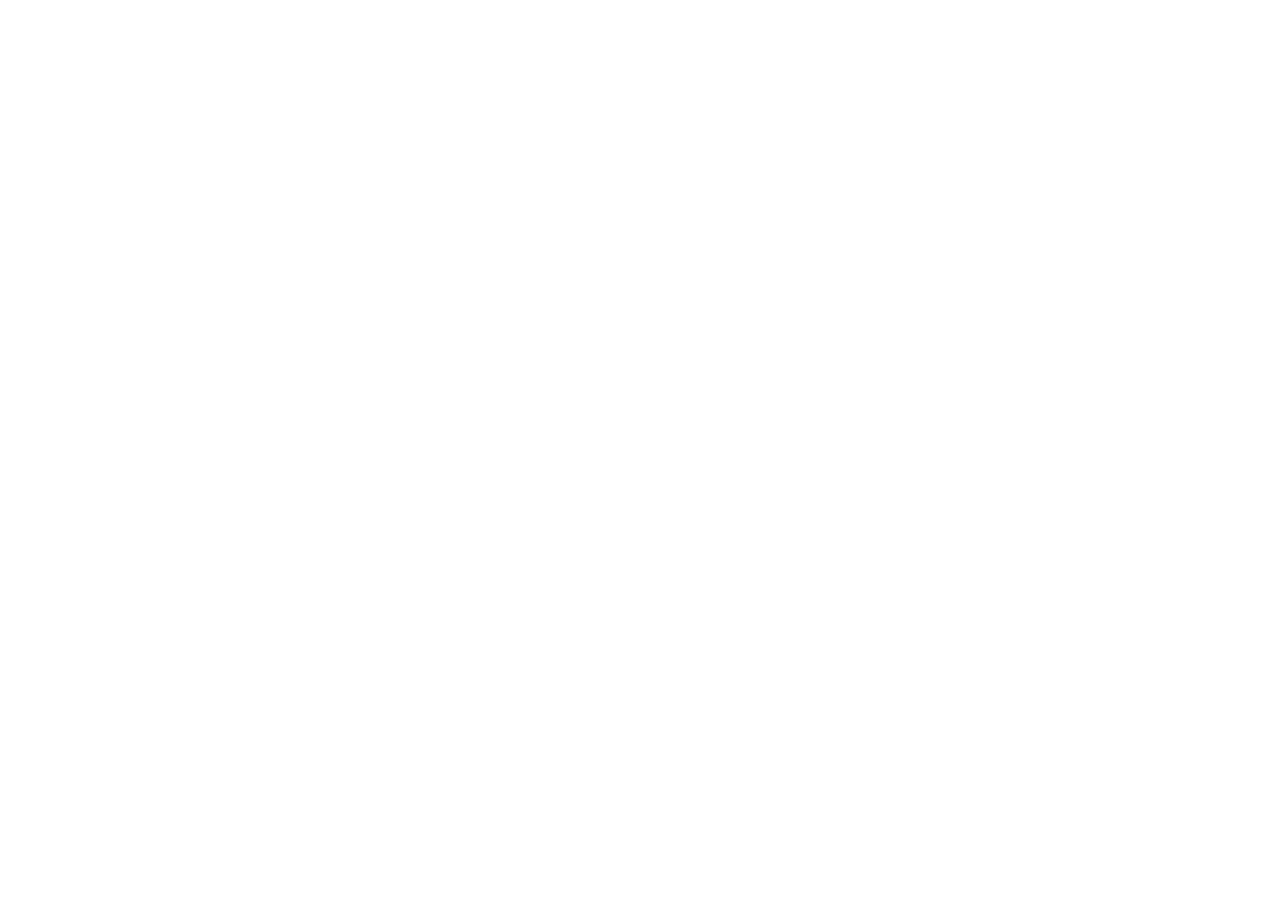
==== index.html @ fdd164a3 "Added bootstrap" ====
<!DOCTYPE html>
<html lang="en">
<head>
    <meta charset="UTF-8">
    <title>Calculator</title>
    <link rel="stylesheet" href="https://stackpath.bootstrapcdn.com/bootstrap/4.1.3/css/bootstrap.min.css">
</head>
<body>

</body>
</html>
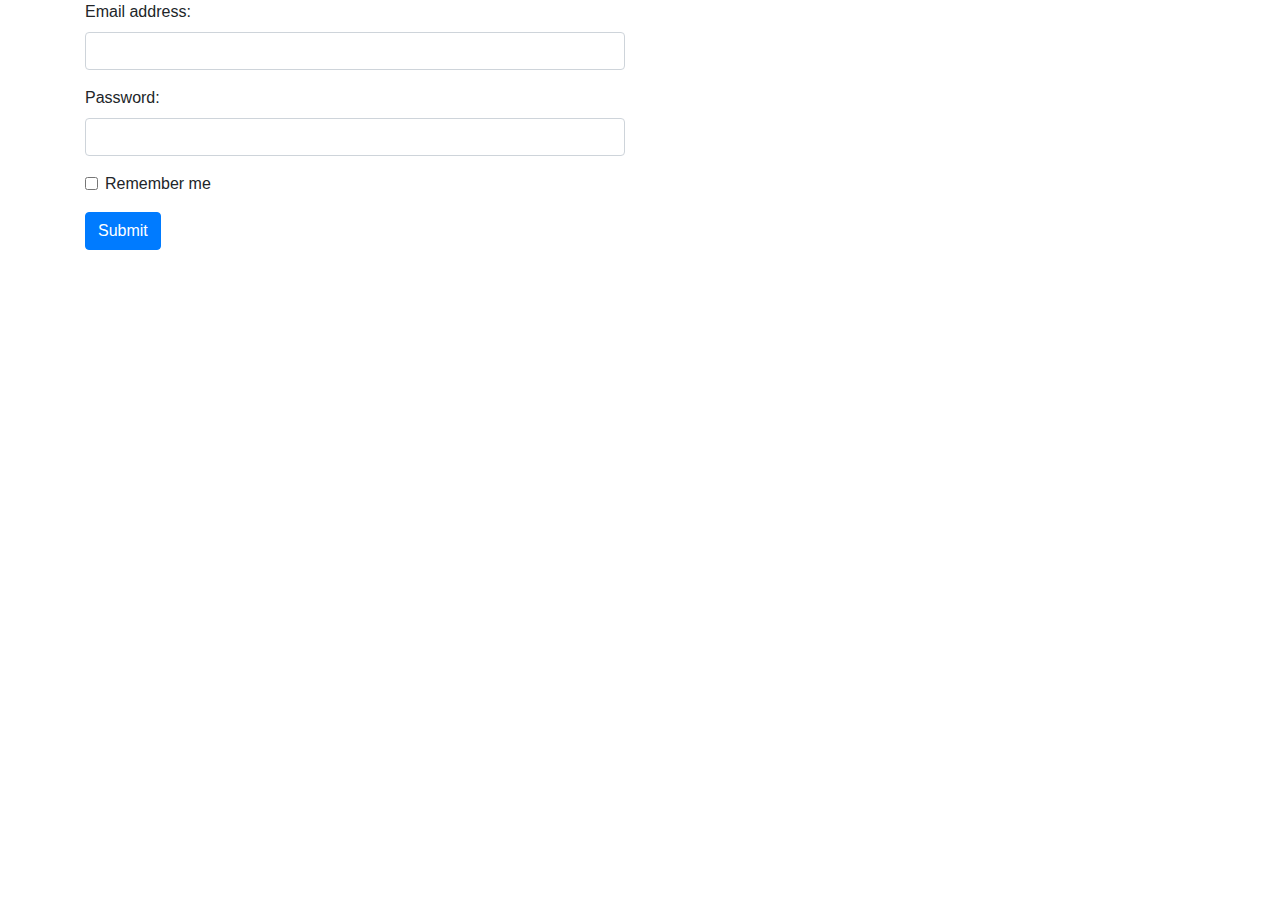
==== commit 78011666: "Added styles" ====
--- a/index.html
+++ b/index.html
@@ -4,8 +4,30 @@
     <meta charset="UTF-8">
     <title>Calculator</title>
     <link rel="stylesheet" href="https://stackpath.bootstrapcdn.com/bootstrap/4.1.3/css/bootstrap.min.css">
+    <link rel="stylesheet" href="css/dtyles.css">
 </head>
 <body>
-
+    <div class="container">
+        <div class="row">
+            <div class="col-12 col-md-6">
+                <form action="/action_page.php">
+                    <div class="form-group">
+                        <label for="email">Email address:</label>
+                        <input type="email" class="form-control" id="email">
+                    </div>
+                    <div class="form-group">
+                        <label for="pwd">Password:</label>
+                        <input type="password" class="form-control" id="pwd">
+                    </div>
+                    <div class="form-group form-check">
+                        <label class="form-check-label">
+                            <input class="form-check-input" type="checkbox"> Remember me
+                        </label>
+                    </div>
+                    <button type="submit" class="btn btn-primary">Submit</button>
+                </form>
+            </div>
+        </div>
+    </div>
 </body>
 </html>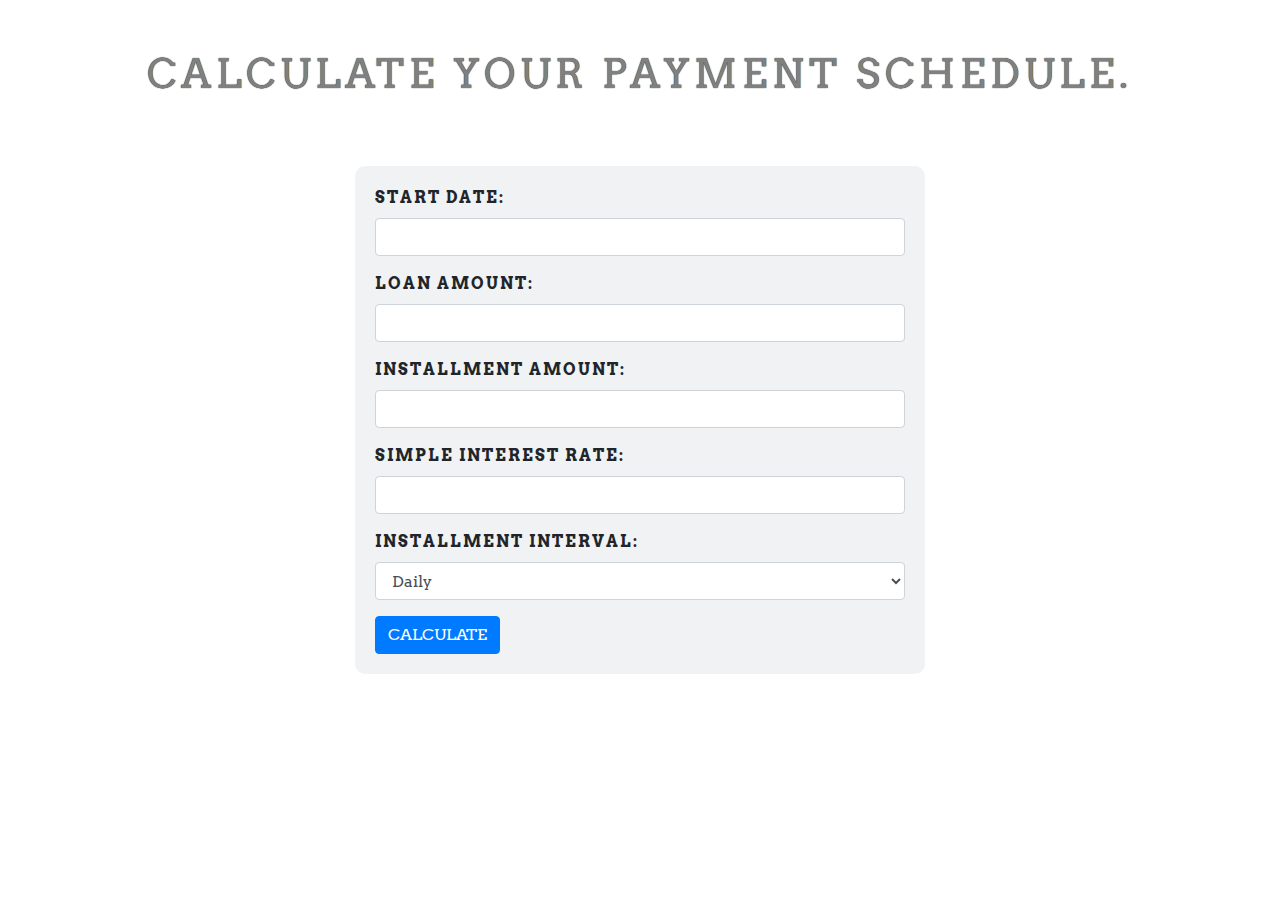
==== commit 51a72288: "Added styles" ====
--- a/index.html
+++ b/index.html
@@ -4,27 +4,44 @@
     <meta charset="UTF-8">
     <title>Calculator</title>
     <link rel="stylesheet" href="https://stackpath.bootstrapcdn.com/bootstrap/4.1.3/css/bootstrap.min.css">
-    <link rel="stylesheet" href="css/dtyles.css">
+    <style>
+        @import url('https://fonts.googleapis.com/css?family=Arvo:400,700');
+    </style>
+    <link rel="stylesheet" href="css/styles.css">
 </head>
 <body>
     <div class="container">
         <div class="row">
-            <div class="col-12 col-md-6">
-                <form action="/action_page.php">
+            <h1 class="col-12 text-center main-header">Calculate your payment schedule.</h1>
+        </div>
+        <div class="row form-wrapper">
+            <div class="col-12 col-md-6 form-box">
+                <form class="form">
                     <div class="form-group">
-                        <label for="email">Email address:</label>
-                        <input type="email" class="form-control" id="email">
+                        <label for="date">Start date:</label>
+                        <input type="text" class="form-control" id="date">
                     </div>
                     <div class="form-group">
-                        <label for="pwd">Password:</label>
-                        <input type="password" class="form-control" id="pwd">
+                        <label for="Loan_Amount">Loan Amount:</label>
+                        <input type="password" class="form-control" id="Loan_Amount">
                     </div>
-                    <div class="form-group form-check">
-                        <label class="form-check-label">
-                            <input class="form-check-input" type="checkbox"> Remember me
-                        </label>
+                    <div class="form-group">
+                        <label for="Installment_Amount">Installment Amount:</label>
+                        <input type="text" class="form-control" id="Installment_Amount">
                     </div>
-                    <button type="submit" class="btn btn-primary">Submit</button>
+                    <div class="form-group">
+                        <label for="Interest_Rate">Simple Interest Rate:</label>
+                        <input type="password" class="form-control" id="Interest_Rate">
+                    </div>
+                    <div class="form-group">
+                        <label for="inst_int">Installment Interval:</label>
+                        <select class="form-control" id="inst_int">
+                            <option value="Daily">Daily</option>
+                            <option value="Weekly">Weekly</option>
+                            <option value="Monthly">Monthly</option>
+                        </select>
+                    </div>
+                    <button type="submit" class="btn btn-primary">CALCULATE</button>
                 </form>
             </div>
         </div>
--- a/css/styles.css
+++ b/css/styles.css
@@ -0,0 +1,35 @@
+* {
+    font-family: 'Arvo', serif;
+    box-sizing: border-box;
+    padding: 0;
+    margin: 0;
+}
+
+
+.form-wrapper {
+    display: flex;
+    justify-content: center;
+    margin-top: 60px;
+}
+
+.form-box {
+    background: rgba(206,212,217,0.3);
+    padding: 20px;
+    border-radius: 10px;
+}
+
+.main-header {
+    margin-top: 50px;
+    text-transform: uppercase;
+    letter-spacing: 5px;
+    color: grey;
+    text-shadow: 0 0 1px black;
+}
+
+label {
+
+    text-transform: uppercase;
+    letter-spacing: 2px;
+    font-weight: bold;
+
+}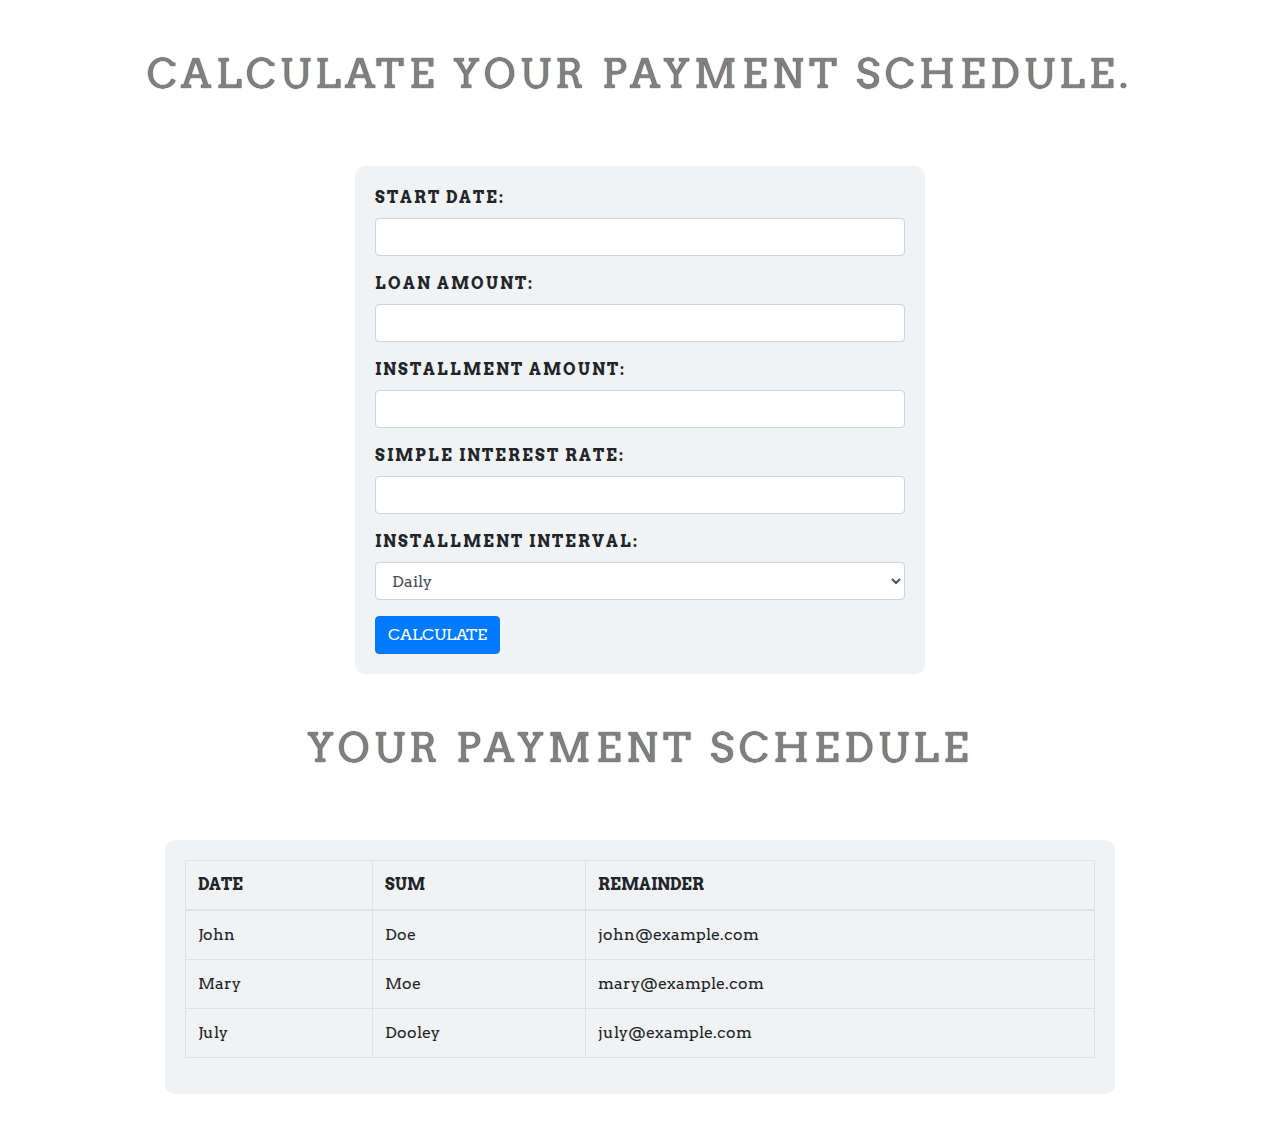
==== commit 55286725: "Added table for results" ====
--- a/index.html
+++ b/index.html
@@ -46,5 +46,40 @@
             </div>
         </div>
     </div>
+    <div class="container">
+        <div class="row">
+            <h1 class="col-12 text-center main-header">YOUR PAYMENT SCHEDULE</h1>
+        </div>
+        <div class="row table-wrapper">
+            <div class="col-12 col-md-10 table-box">
+                <table class="table table-bordered" id="main-taible">
+                    <thead>
+                    <tr>
+                        <th>DATE</th>
+                        <th>SUM</th>
+                        <th>REMAINDER</th>
+                    </tr>
+                    </thead>
+                    <tbody>
+                    <tr>
+                        <td>John</td>
+                        <td>Doe</td>
+                        <td>john@example.com</td>
+                    </tr>
+                    <tr>
+                        <td>Mary</td>
+                        <td>Moe</td>
+                        <td>mary@example.com</td>
+                    </tr>
+                    <tr>
+                        <td>July</td>
+                        <td>Dooley</td>
+                        <td>july@example.com</td>
+                    </tr>
+                    </tbody>
+                </table>
+            </div>
+            </div>
+        </div>
 </body>
 </html>--- a/css/styles.css
+++ b/css/styles.css
@@ -6,13 +6,17 @@
 }
 
 
-.form-wrapper {
+.form-wrapper, .table-wrapper {
     display: flex;
     justify-content: center;
     margin-top: 60px;
 }
 
-.form-box {
+.table-wrapper {
+    margin-bottom: 50px;
+}
+
+.form-box, .table-box {
     background: rgba(206,212,217,0.3);
     padding: 20px;
     border-radius: 10px;
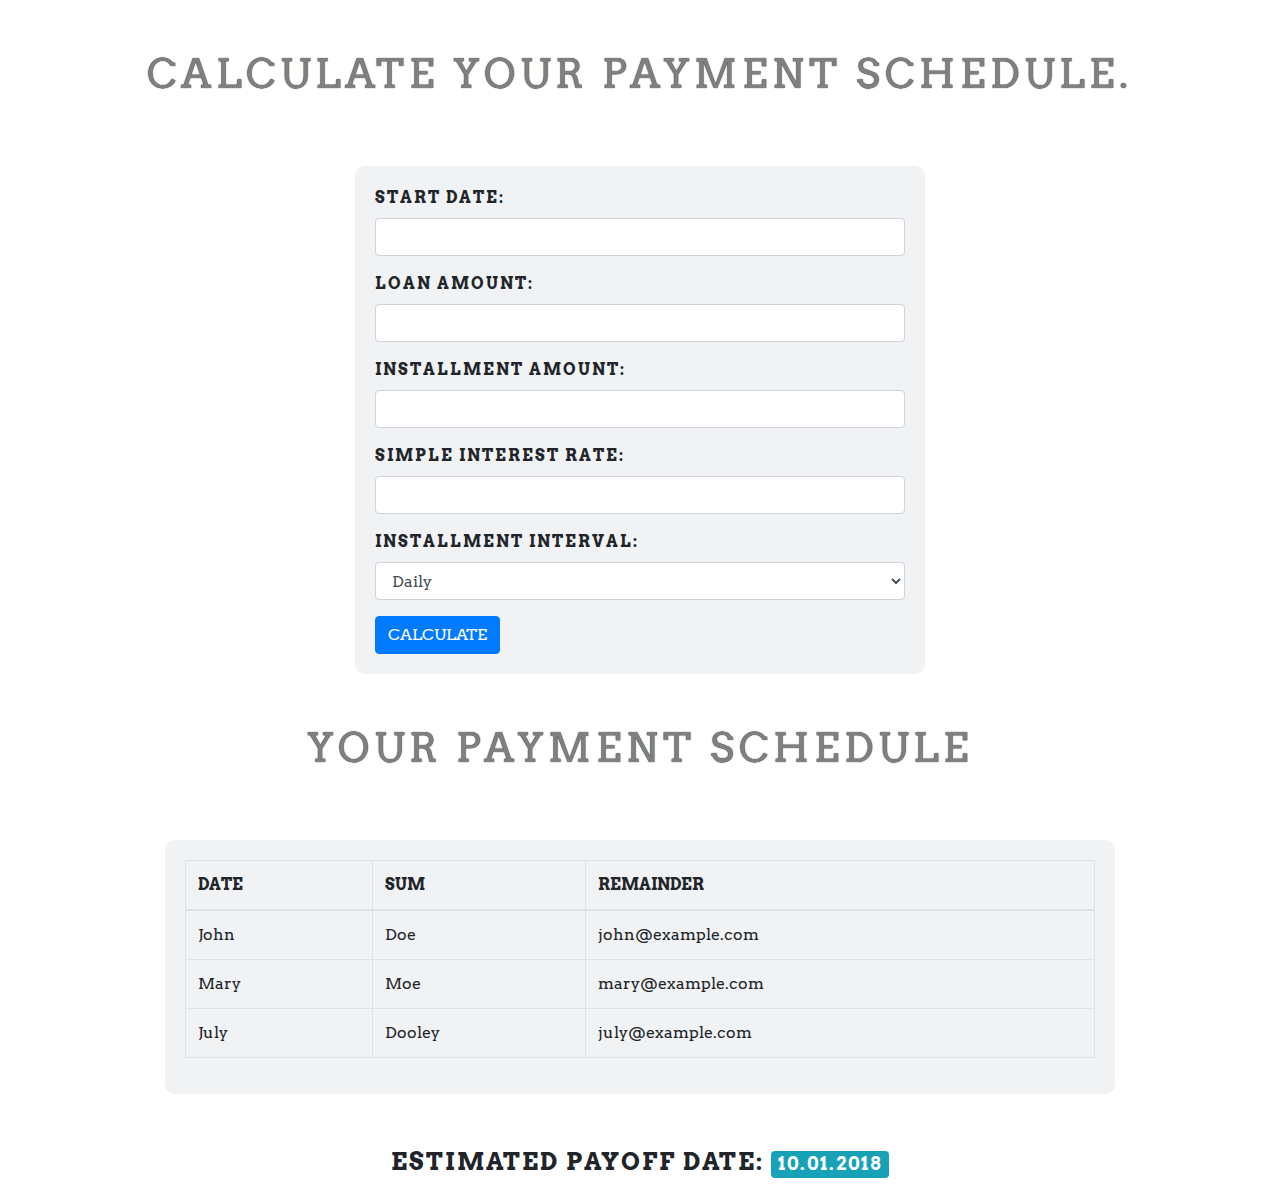
==== commit f223f829: "Added estimated p" ====
--- a/index.html
+++ b/index.html
@@ -80,6 +80,11 @@
                 </table>
             </div>
             </div>
+        <div class="row">
+            <div class="col-12 text-center">
+                <p class="est-info">Estimated payoff date: <span class="badge badge-info">10.01.2018</span></p>
+            </div>
+        </div>
         </div>
 </body>
 </html>--- a/css/styles.css
+++ b/css/styles.css
@@ -36,4 +36,11 @@
     letter-spacing: 2px;
     font-weight: bold;
 
+}
+
+.est-info {
+    text-transform: uppercase;
+    letter-spacing: 2px;
+    font-size: 1.5rem;
+    font-weight: bold;
 }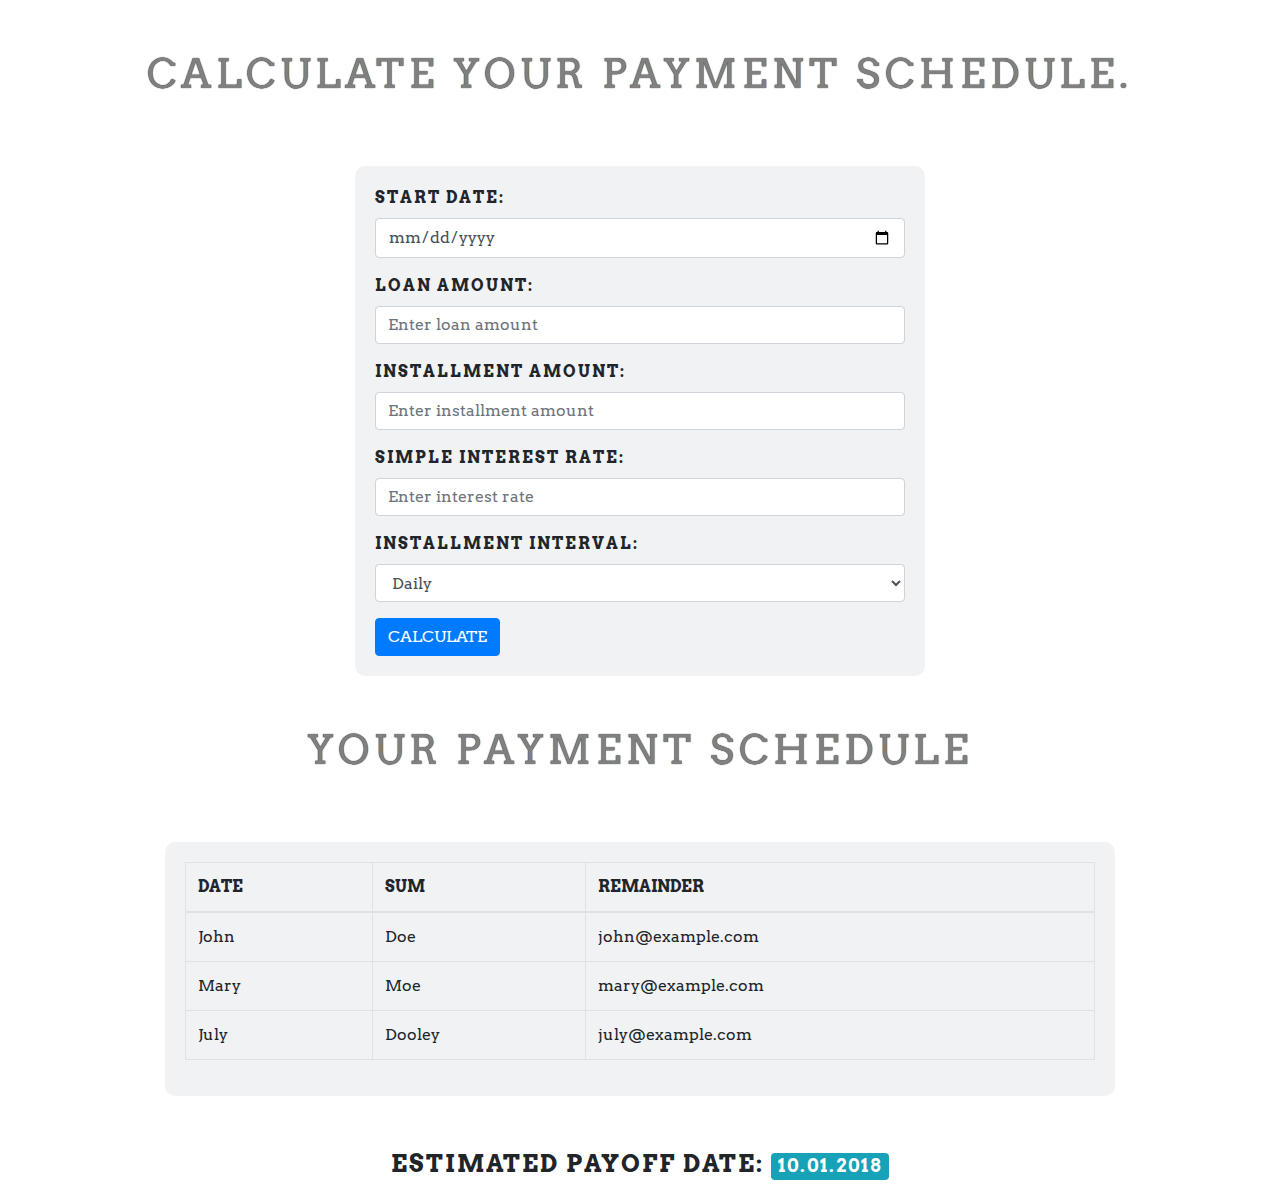
==== commit 6669ab2c: "Added index js" ====
--- a/index.html
+++ b/index.html
@@ -19,23 +19,23 @@
                 <form class="form">
                     <div class="form-group">
                         <label for="date">Start date:</label>
-                        <input type="text" class="form-control" id="date">
+                        <input type="date" class="form-control" id="date" required>
                     </div>
                     <div class="form-group">
                         <label for="Loan_Amount">Loan Amount:</label>
-                        <input type="password" class="form-control" id="Loan_Amount">
+                        <input type="number" class="form-control" id="Loan_Amount" placeholder="Enter loan amount" required>
                     </div>
                     <div class="form-group">
                         <label for="Installment_Amount">Installment Amount:</label>
-                        <input type="text" class="form-control" id="Installment_Amount">
+                        <input type="number" class="form-control" id="Installment_Amount" placeholder="Enter installment amount" required>
                     </div>
                     <div class="form-group">
                         <label for="Interest_Rate">Simple Interest Rate:</label>
-                        <input type="password" class="form-control" id="Interest_Rate">
+                        <input type="number" class="form-control" id="Interest_Rate" placeholder="Enter interest rate" required>
                     </div>
                     <div class="form-group">
                         <label for="inst_int">Installment Interval:</label>
-                        <select class="form-control" id="inst_int">
+                        <select class="form-control" id="inst_int" required>
                             <option value="Daily">Daily</option>
                             <option value="Weekly">Weekly</option>
                             <option value="Monthly">Monthly</option>
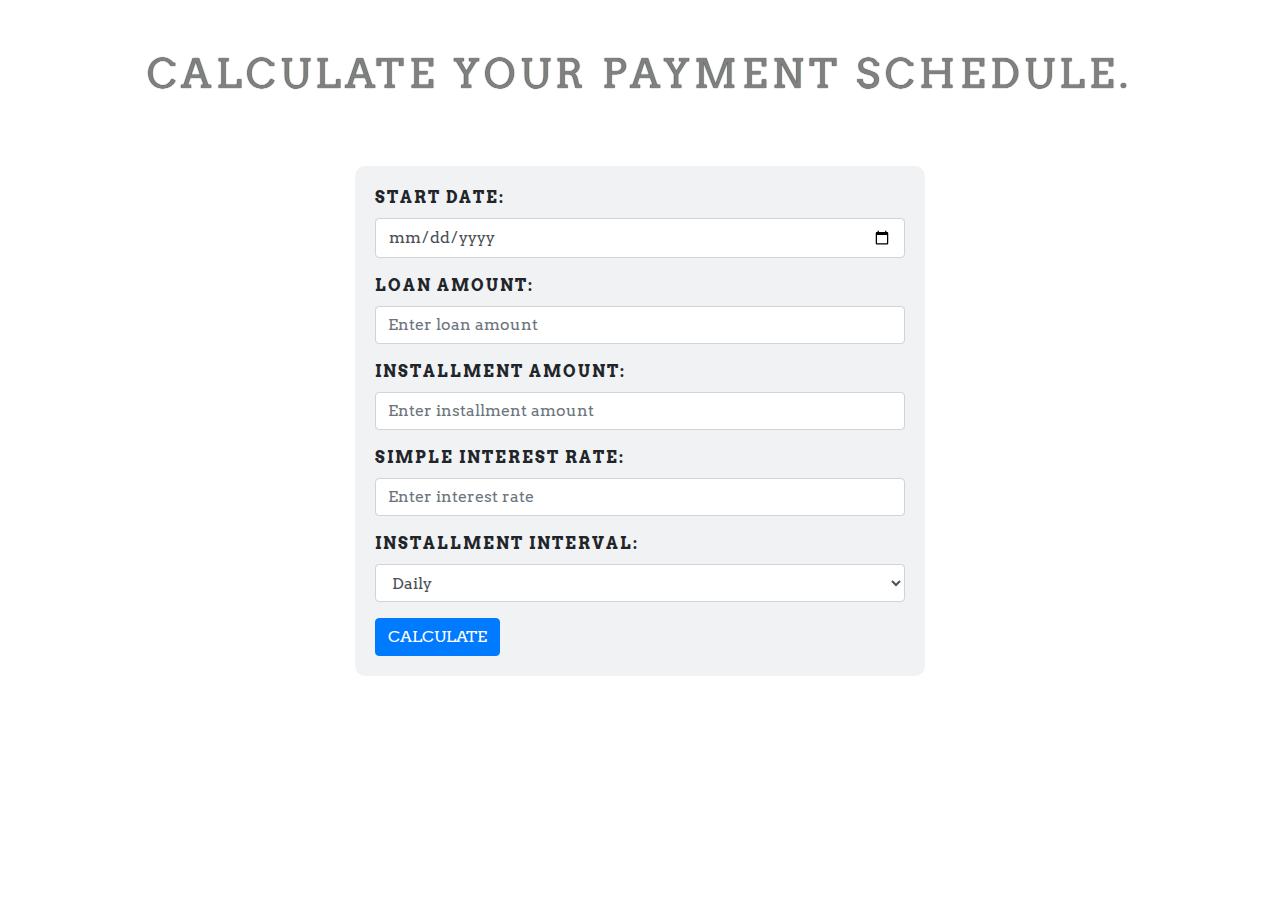
==== commit 168fa0c3: "Created calculator object" ====
--- a/index.html
+++ b/index.html
@@ -8,9 +8,10 @@
         @import url('https://fonts.googleapis.com/css?family=Arvo:400,700');
     </style>
     <link rel="stylesheet" href="css/styles.css">
+    <script src="js/paymentCalculator.js"></script>
 </head>
 <body>
-    <div class="container">
+    <div class="container" id="main-form">
         <div class="row">
             <h1 class="col-12 text-center main-header">Calculate your payment schedule.</h1>
         </div>
@@ -41,12 +42,12 @@
                             <option value="Monthly">Monthly</option>
                         </select>
                     </div>
-                    <button type="submit" class="btn btn-primary">CALCULATE</button>
+                    <button type="submit" class="btn btn-primary" id="calcBtn">CALCULATE</button>
                 </form>
             </div>
         </div>
     </div>
-    <div class="container">
+    <div class="container payment-schedule" id="schedule">
         <div class="row">
             <h1 class="col-12 text-center main-header">YOUR PAYMENT SCHEDULE</h1>
         </div>
@@ -86,5 +87,6 @@
             </div>
         </div>
         </div>
+    <script src="js/index.js"></script>
 </body>
 </html>--- a/css/styles.css
+++ b/css/styles.css
@@ -43,4 +43,8 @@
     letter-spacing: 2px;
     font-size: 1.5rem;
     font-weight: bold;
+}
+
+.payment-schedule {
+    display: none;
 }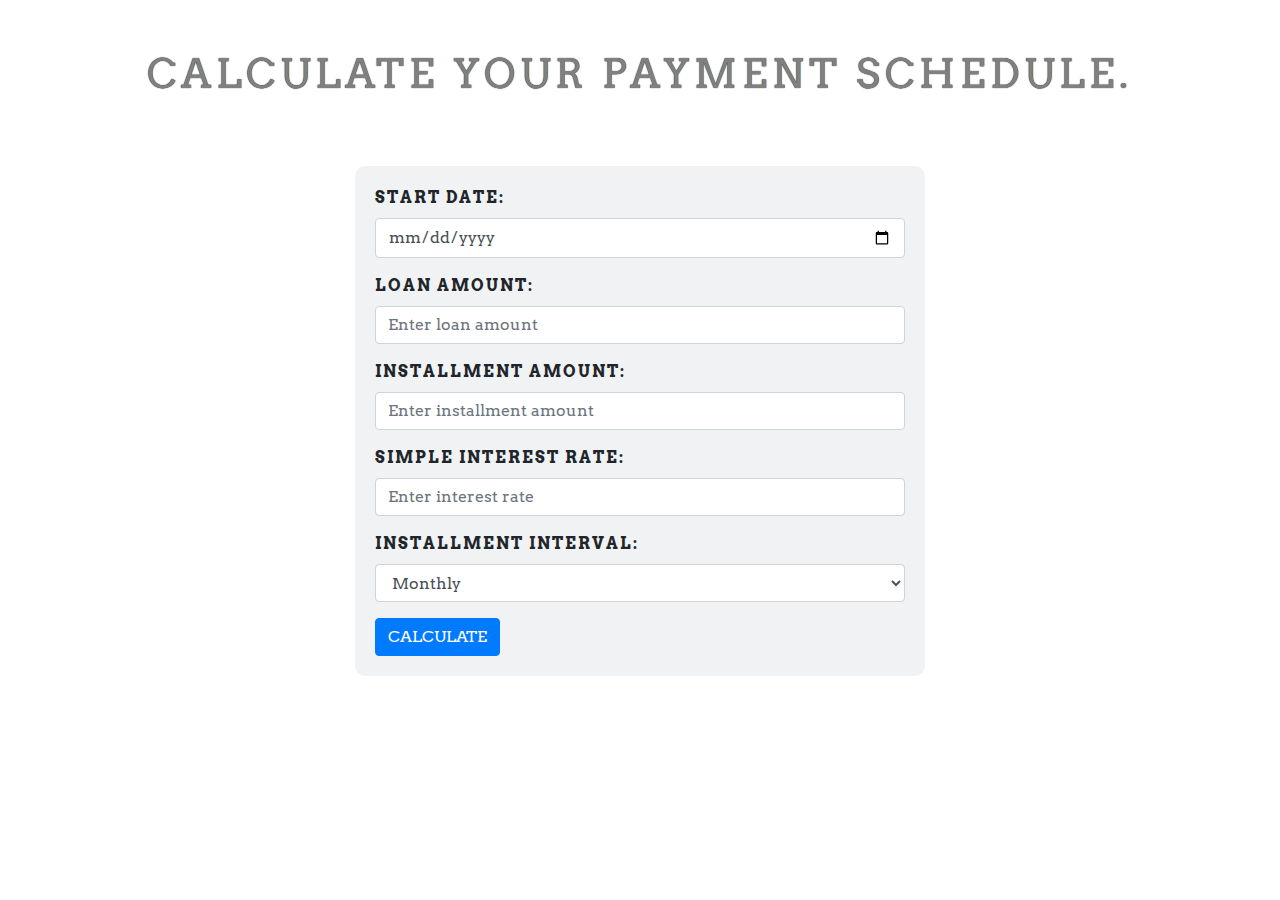
==== commit d1f2755f: "Done" ====
--- a/index.html
+++ b/index.html
@@ -8,7 +8,6 @@
         @import url('https://fonts.googleapis.com/css?family=Arvo:400,700');
     </style>
     <link rel="stylesheet" href="css/styles.css">
-    <script src="js/paymentCalculator.js"></script>
 </head>
 <body>
     <div class="container" id="main-form">
@@ -37,8 +36,6 @@
                     <div class="form-group">
                         <label for="inst_int">Installment Interval:</label>
                         <select class="form-control" id="inst_int" required>
-                            <option value="Daily">Daily</option>
-                            <option value="Weekly">Weekly</option>
                             <option value="Monthly">Monthly</option>
                         </select>
                     </div>
@@ -53,7 +50,7 @@
         </div>
         <div class="row table-wrapper">
             <div class="col-12 col-md-10 table-box">
-                <table class="table table-bordered" id="main-taible">
+                <table class="table table-bordered" id="main-table">
                     <thead>
                     <tr>
                         <th>DATE</th>
@@ -61,32 +58,11 @@
                         <th>REMAINDER</th>
                     </tr>
                     </thead>
-                    <tbody>
-                    <tr>
-                        <td>John</td>
-                        <td>Doe</td>
-                        <td>john@example.com</td>
-                    </tr>
-                    <tr>
-                        <td>Mary</td>
-                        <td>Moe</td>
-                        <td>mary@example.com</td>
-                    </tr>
-                    <tr>
-                        <td>July</td>
-                        <td>Dooley</td>
-                        <td>july@example.com</td>
-                    </tr>
-                    </tbody>
                 </table>
             </div>
-            </div>
-        <div class="row">
-            <div class="col-12 text-center">
-                <p class="est-info">Estimated payoff date: <span class="badge badge-info">10.01.2018</span></p>
-            </div>
         </div>
-        </div>
+    </div>
     <script src="js/index.js"></script>
+    <script src="js/paymentCalculator.js"></script>
 </body>
 </html>--- a/css/styles.css
+++ b/css/styles.css
@@ -47,4 +47,11 @@
 
 .payment-schedule {
     display: none;
+}
+
+.last-payment {
+    font-weight: bold;
+    text-transform: uppercase;
+    background: forestgreen;
+    color: white;
 }